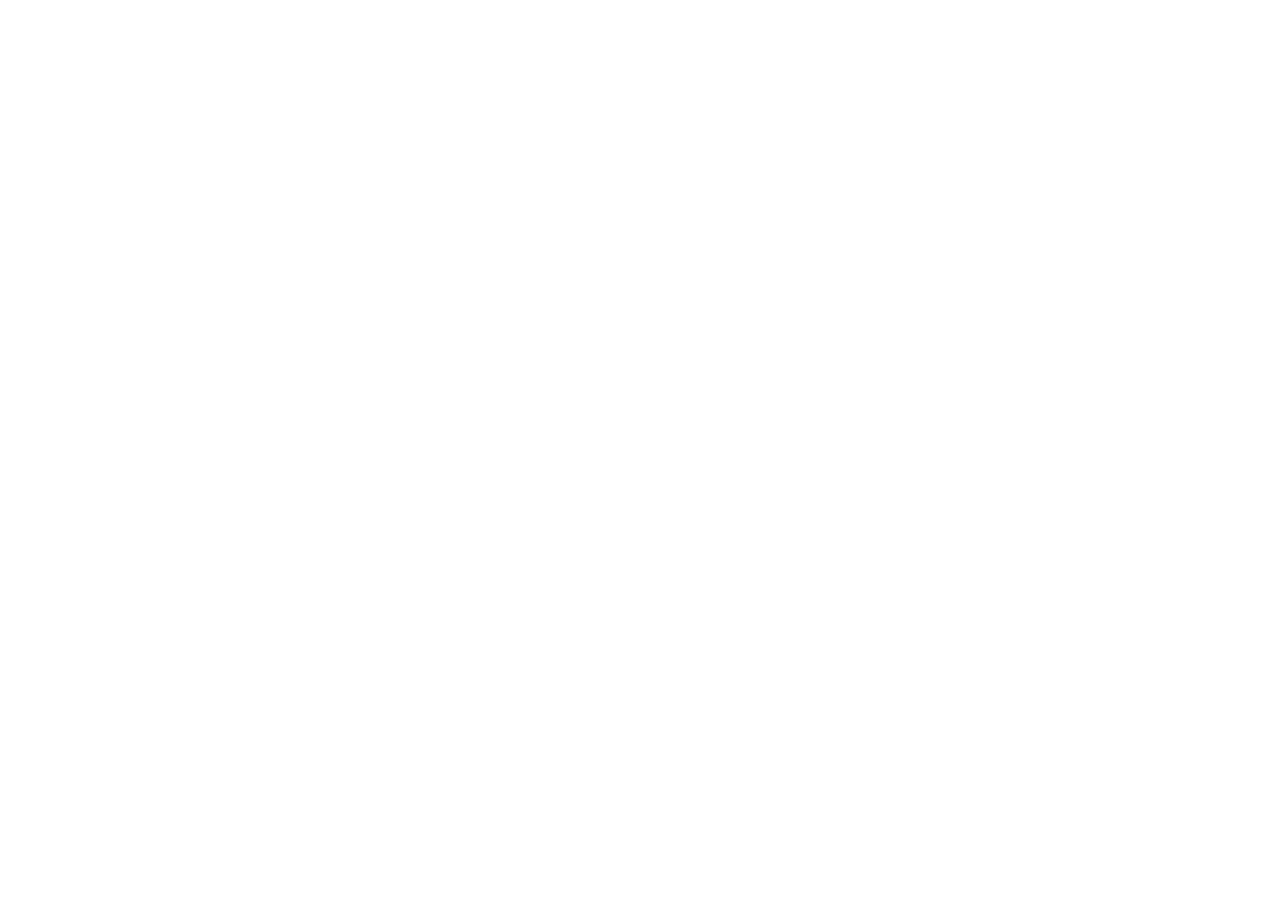
==== index.html @ 9491839b "Initial commit" ====
<!doctype html>
<html lang="en">
  
	<head>

		<!-- Required meta tags -->
		<meta charset="utf-8">
		<meta name="viewport" content="width=device-width, initial-scale=1">

		<!-- Bootstrap CSS -->
		<link href="https://cdn.jsdelivr.net/npm/bootstrap@5.0.2/dist/css/bootstrap.min.css" rel="stylesheet" integrity="sha384-EVSTQN3/azprG1Anm3QDgpJLIm9Nao0Yz1ztcQTwFspd3yD65VohhpuuCOmLASjC" crossorigin="anonymous">

		<!-- Bootstrap Icons -->
		<link rel="stylesheet" href="https://cdn.jsdelivr.net/npm/bootstrap-icons@1.8.1/font/bootstrap-icons.css">

		<!-- Custom CSS -->
		<link rel="stylesheet" href="style.css">
		
		<!--Google Fonts-->
				
		<title>Home</title>

	</head>
	
	<body>

		<!-- hier legt ihr los... -->
		
		
		
		<!-- Bootstrap Bundle with Popper -->
		<script src="https://cdn.jsdelivr.net/npm/bootstrap@5.0.2/dist/js/bootstrap.bundle.min.js" integrity="sha384-MrcW6ZMFYlzcLA8Nl+NtUVF0sA7MsXsP1UyJoMp4YLEuNSfAP+JcXn/tWtIaxVXM" crossorigin="anonymous"></script>

	</body>
</html>
---- style.css ----

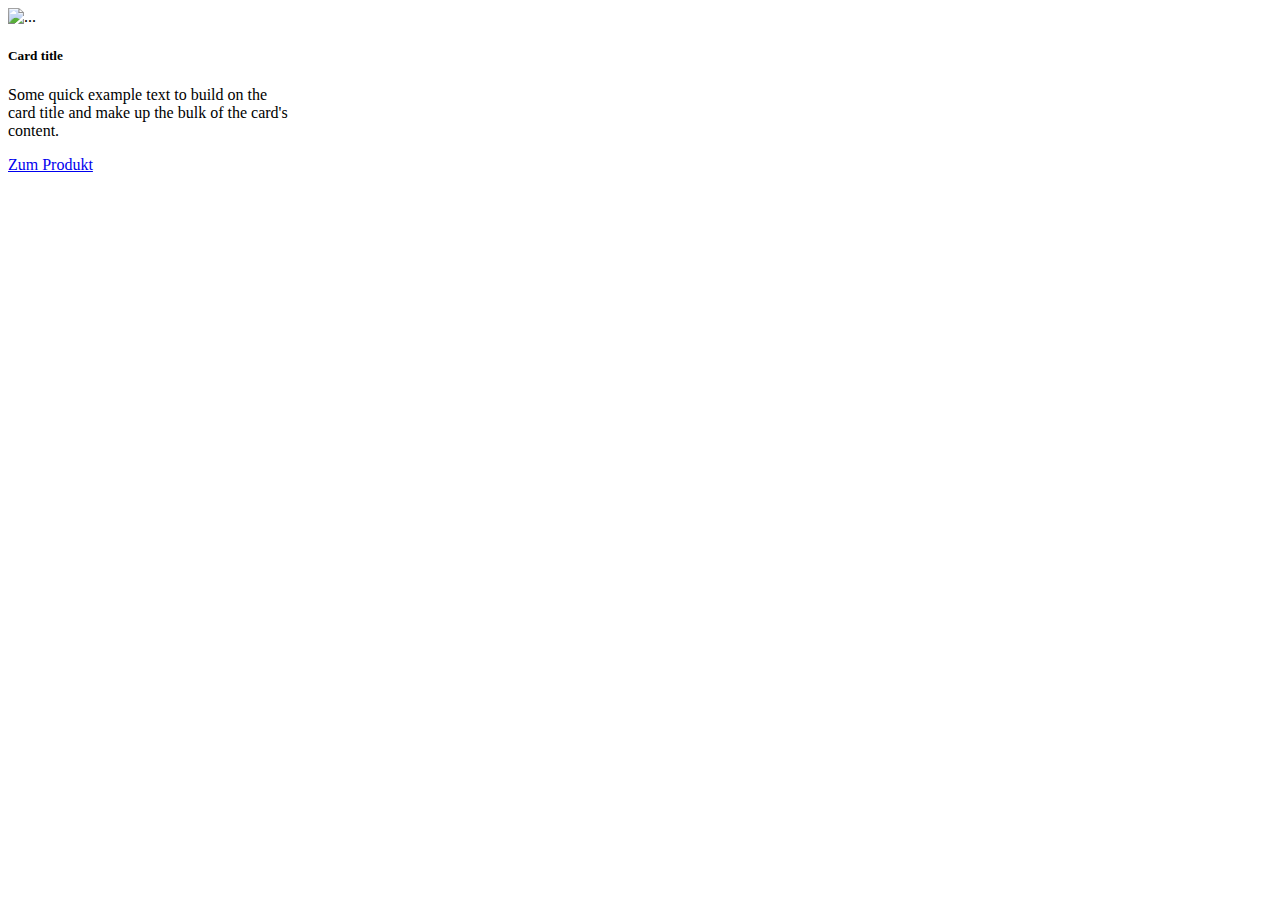
==== commit 1a709604: "Bilder" ====
--- a/index.html
+++ b/index.html
@@ -26,7 +26,14 @@
 
 		<!-- hier legt ihr los... -->
 		
-		
+		<div class="card" style="width: 18rem;">
+			<img src="..." class="card-img-top" alt="...">
+			<div class="card-body">
+			  <h5 class="card-title">Card title</h5>
+			  <p class="card-text">Some quick example text to build on the card title and make up the bulk of the card's content.</p>
+			  <a href="#" class="btn btn-primary">Zum Produkt</a>
+			</div>
+		  </div>
 		
 		<!-- Bootstrap Bundle with Popper -->
 		<script src="https://cdn.jsdelivr.net/npm/bootstrap@5.0.2/dist/js/bootstrap.bundle.min.js" integrity="sha384-MrcW6ZMFYlzcLA8Nl+NtUVF0sA7MsXsP1UyJoMp4YLEuNSfAP+JcXn/tWtIaxVXM" crossorigin="anonymous"></script>
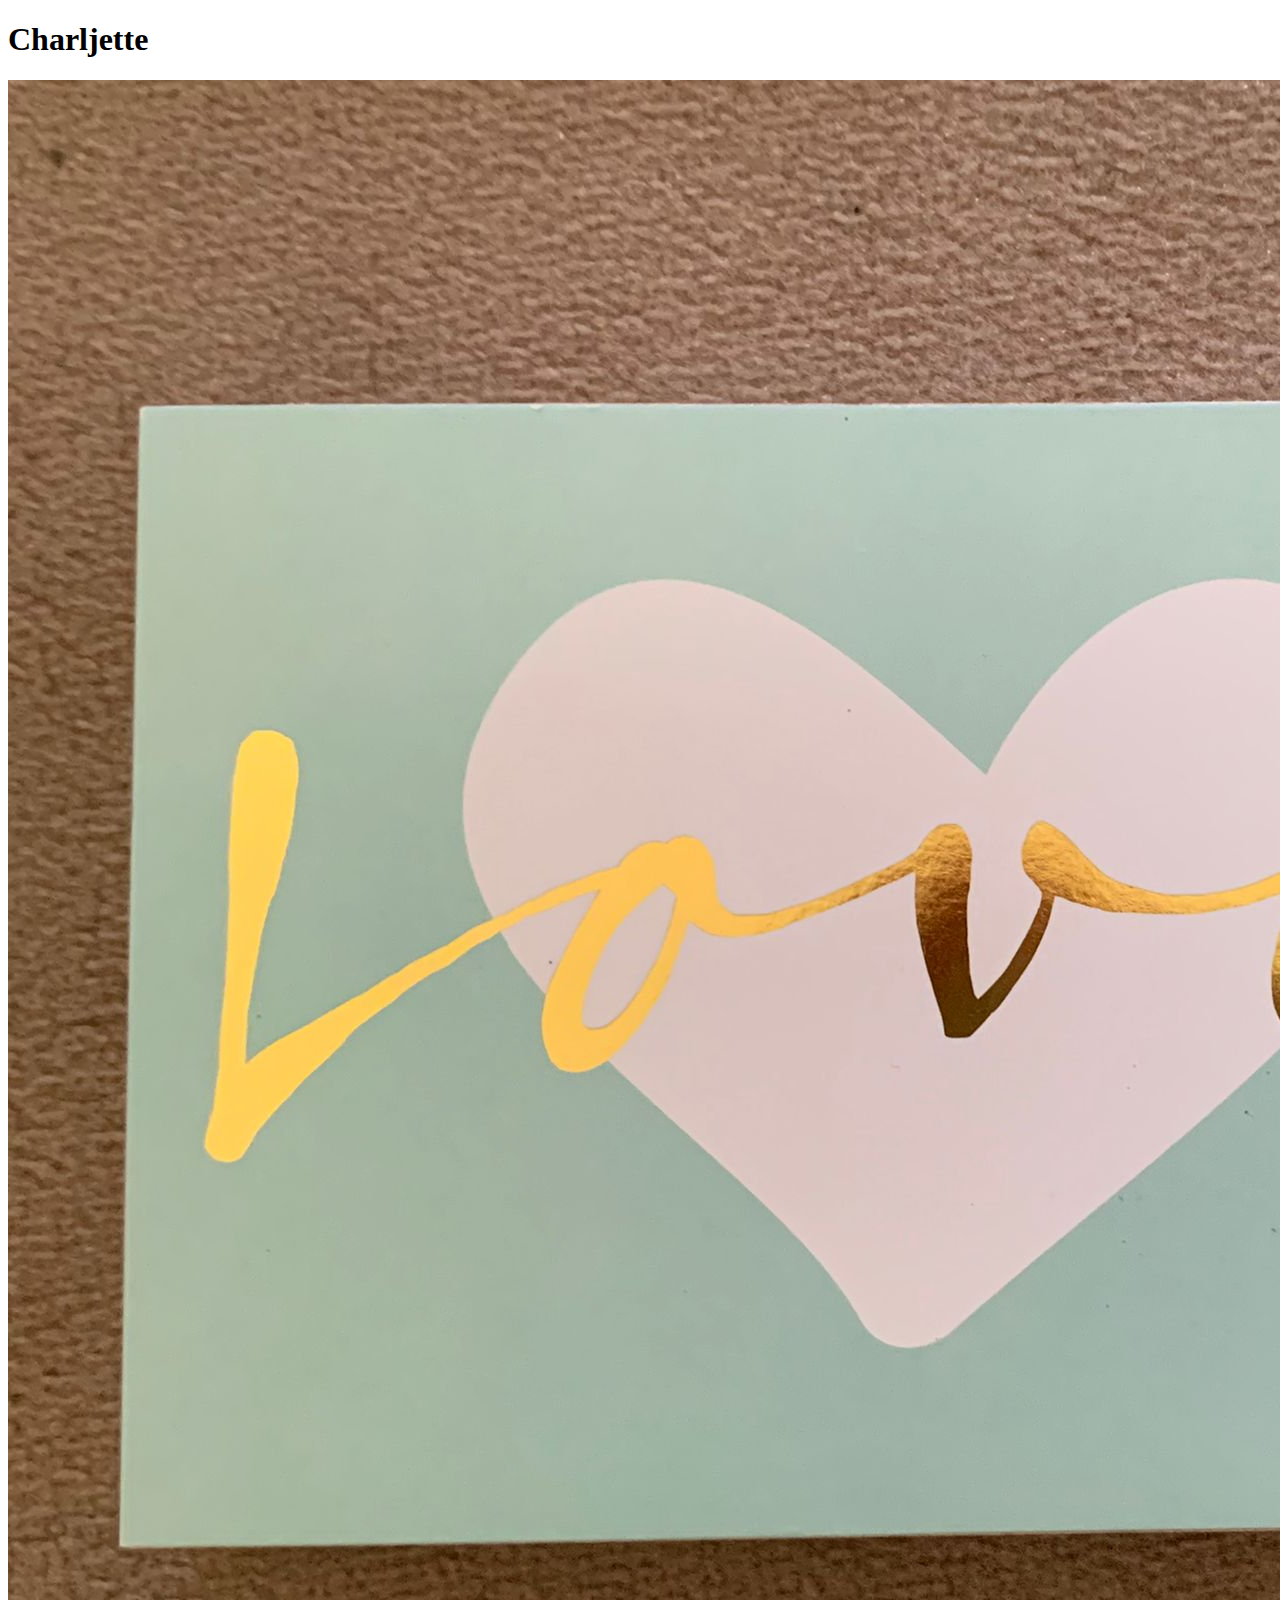
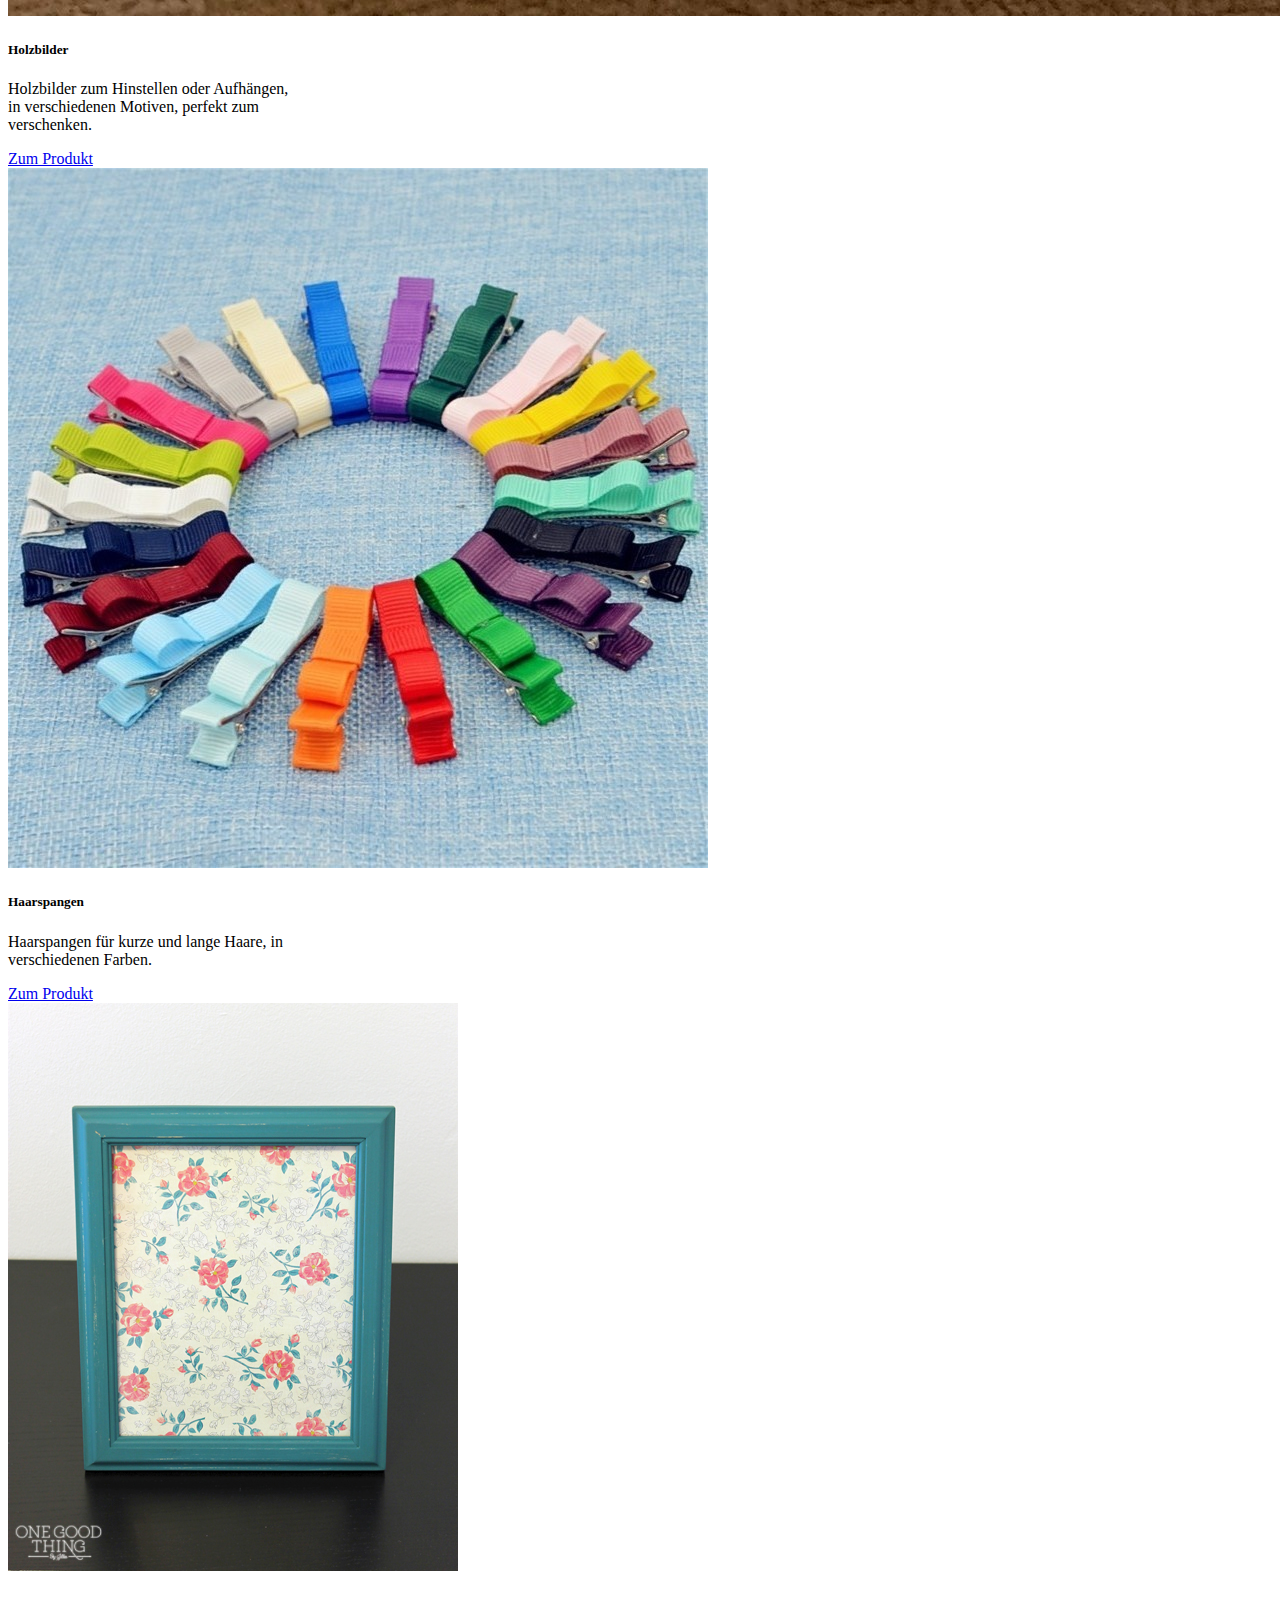
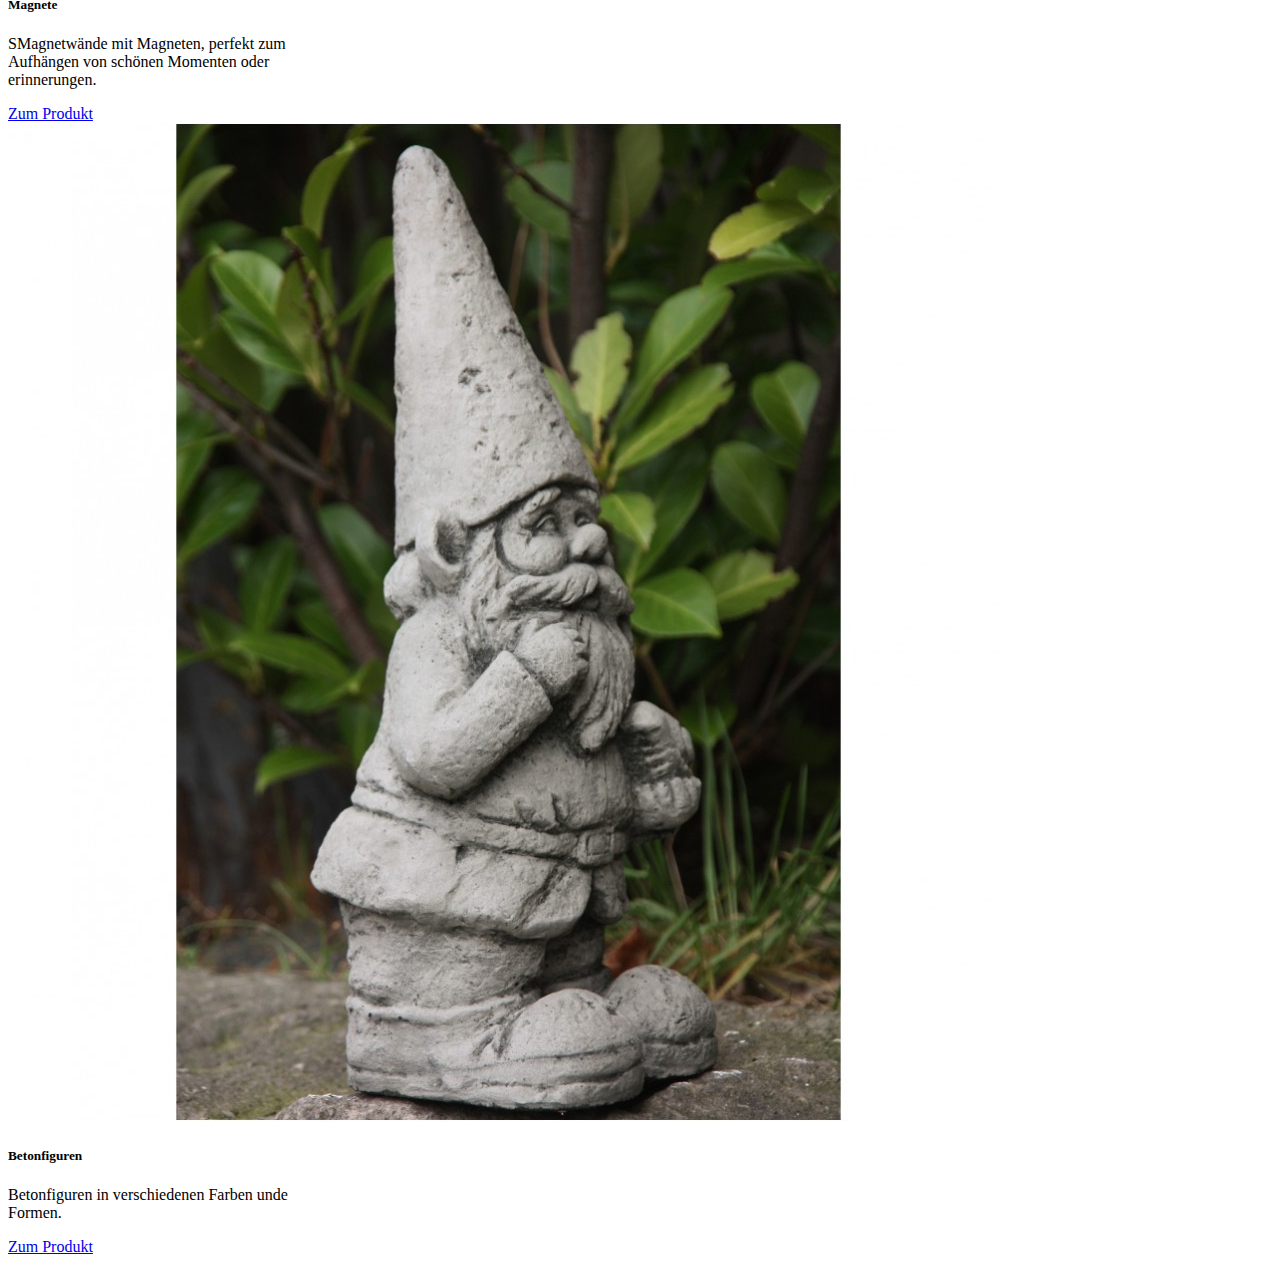
==== commit d6c02be8: "..." ====
--- a/index.html
+++ b/index.html
@@ -3,7 +3,7 @@
   
 	<head>
 
-		<!-- Required meta tags -->
+		<!-- Required metatt tags -->
 		<meta charset="utf-8">
 		<meta name="viewport" content="width=device-width, initial-scale=1">
 
@@ -17,20 +17,56 @@
 		<link rel="stylesheet" href="style.css">
 		
 		<!--Google Fonts-->
-				
-		<title>Home</title>
+		<link rel="preconnect" href="https://fonts.googleapis.com">
+        <link rel="preconnect" href="https://fonts.gstatic.com" crossorigin>
+        <link href="https://fonts.googleapis.com/css2?family=Pacifico&display=swap" rel="stylesheet">		
+		
+		<title>Charljette</title>
 
 	</head>
 	
 	<body>
 
 		<!-- hier legt ihr los... -->
-		
+		 
+        <h1>Charljette</h1>
+
+
 		<div class="card" style="width: 18rem;">
-			<img src="..." class="card-img-top" alt="...">
+			<img src="Bilder/Holzbild-vorne-Love.jpeg" class="card-img-top" alt="...">
 			<div class="card-body">
-			  <h5 class="card-title">Card title</h5>
-			  <p class="card-text">Some quick example text to build on the card title and make up the bulk of the card's content.</p>
+			  <h5 class="card-title">Holzbilder</h5>
+			  <p class="card-text">Holzbilder zum Hinstellen oder Aufhängen, in verschiedenen Motiven, perfekt zum verschenken. </p>
+			  <a href="#" class="btn btn-primary">Zum Produkt</a>
+			</div>
+		  </div>
+
+
+		  <div class="card" style="width: 18rem;">
+			<img src="Bilder/Haarspangen.jpeg" class="card-img-top" alt="...">
+			<div class="card-body">
+			  <h5 class="card-title">Haarspangen</h5>
+			  <p class="card-text">Haarspangen für kurze und lange Haare, in verschiedenen Farben. </p>
+			  <a href="#" class="btn btn-primary">Zum Produkt</a>
+			</div>
+		  </div>
+
+
+		  <div class="card" style="width: 18rem;">
+			<img src="Bilder/R.jpg" class="card-img-top" alt="...">
+			<div class="card-body">
+			  <h5 class="card-title">Magnete</h5>
+			  <p class="card-text">SMagnetwände mit Magneten, perfekt zum Aufhängen von schönen Momenten oder erinnerungen. </p>
+			  <a href="#" class="btn btn-primary">Zum Produkt</a>
+			</div>
+		  </div>
+
+
+		  <div class="card" style="width: 18rem;">
+			<img src="Bilder/zwerge-gnom-wichtel-maerchen-Zwerg____4659_1.jpg" class="card-img-top" alt="...">
+			<div class="card-body">
+			  <h5 class="card-title">Betonfiguren</h5>
+			  <p class="card-text">Betonfiguren in verschiedenen Farben unde Formen. </p>
 			  <a href="#" class="btn btn-primary">Zum Produkt</a>
 			</div>
 		  </div>
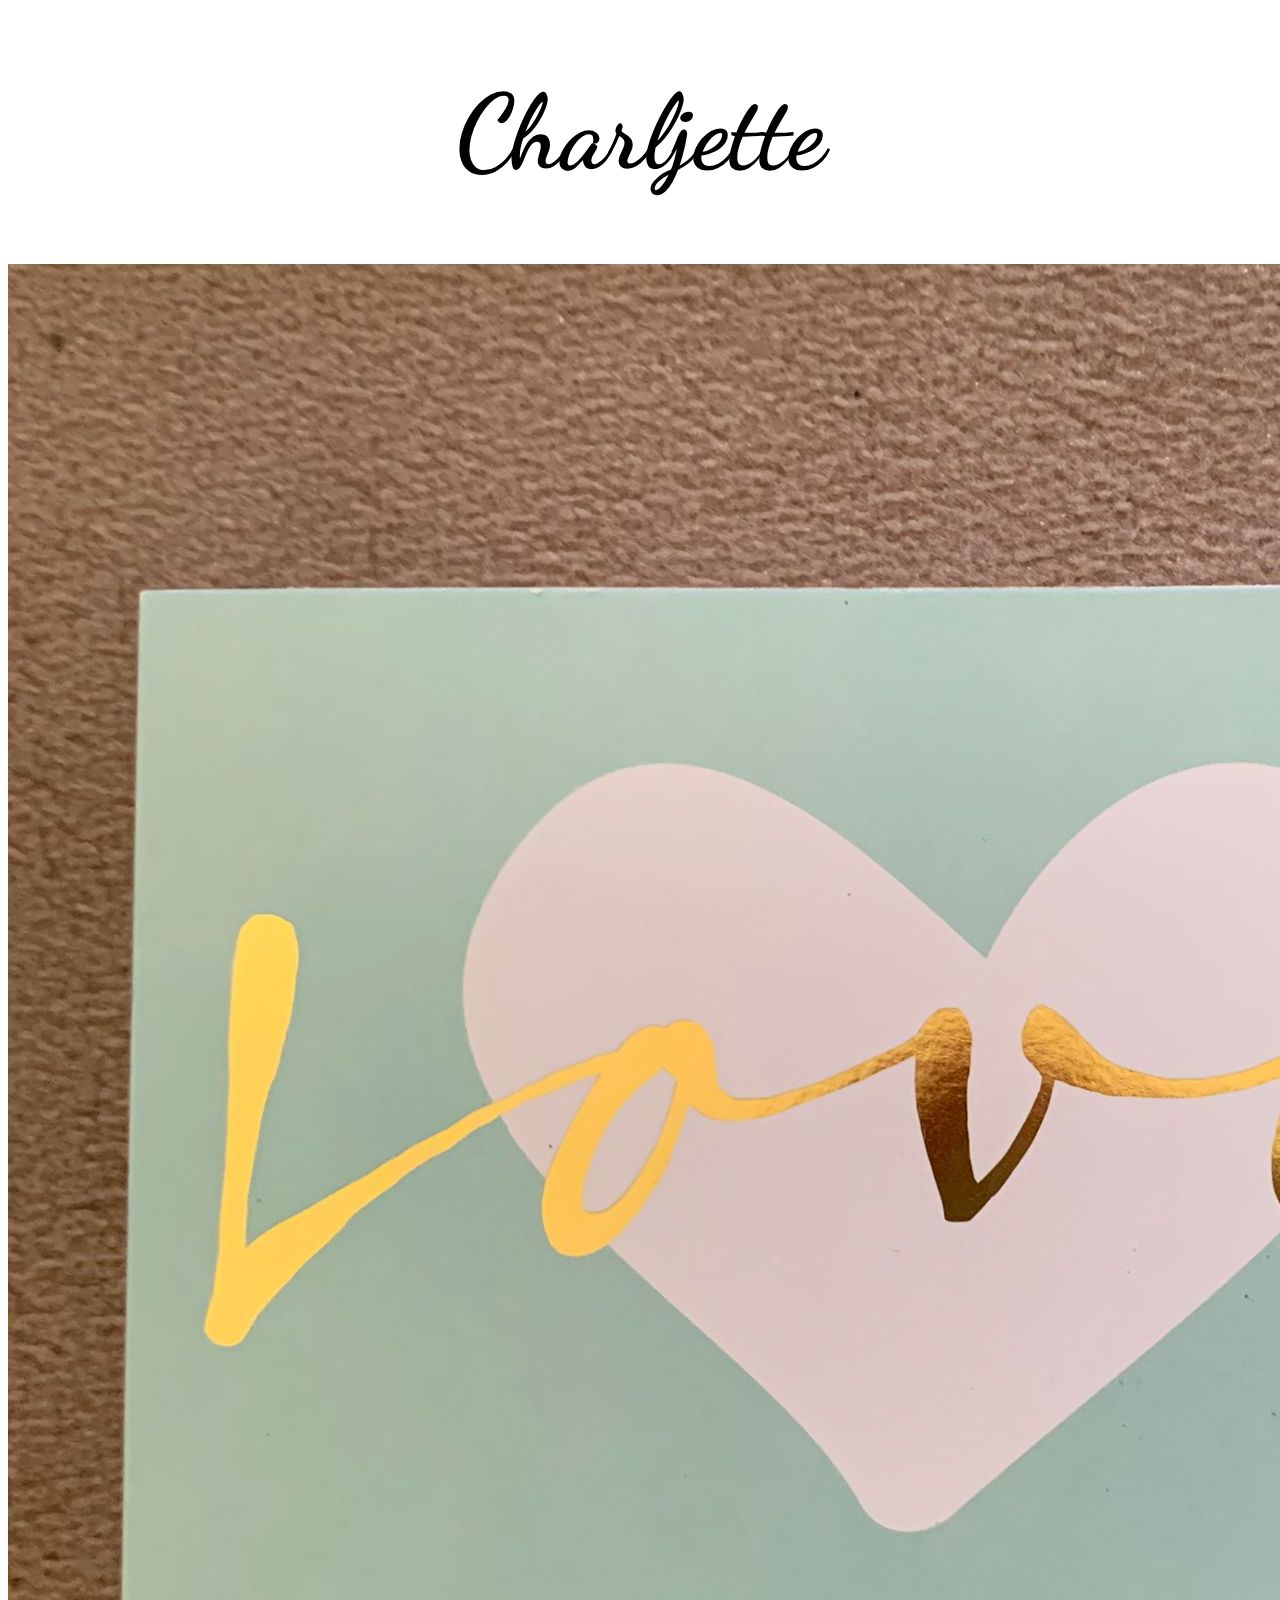
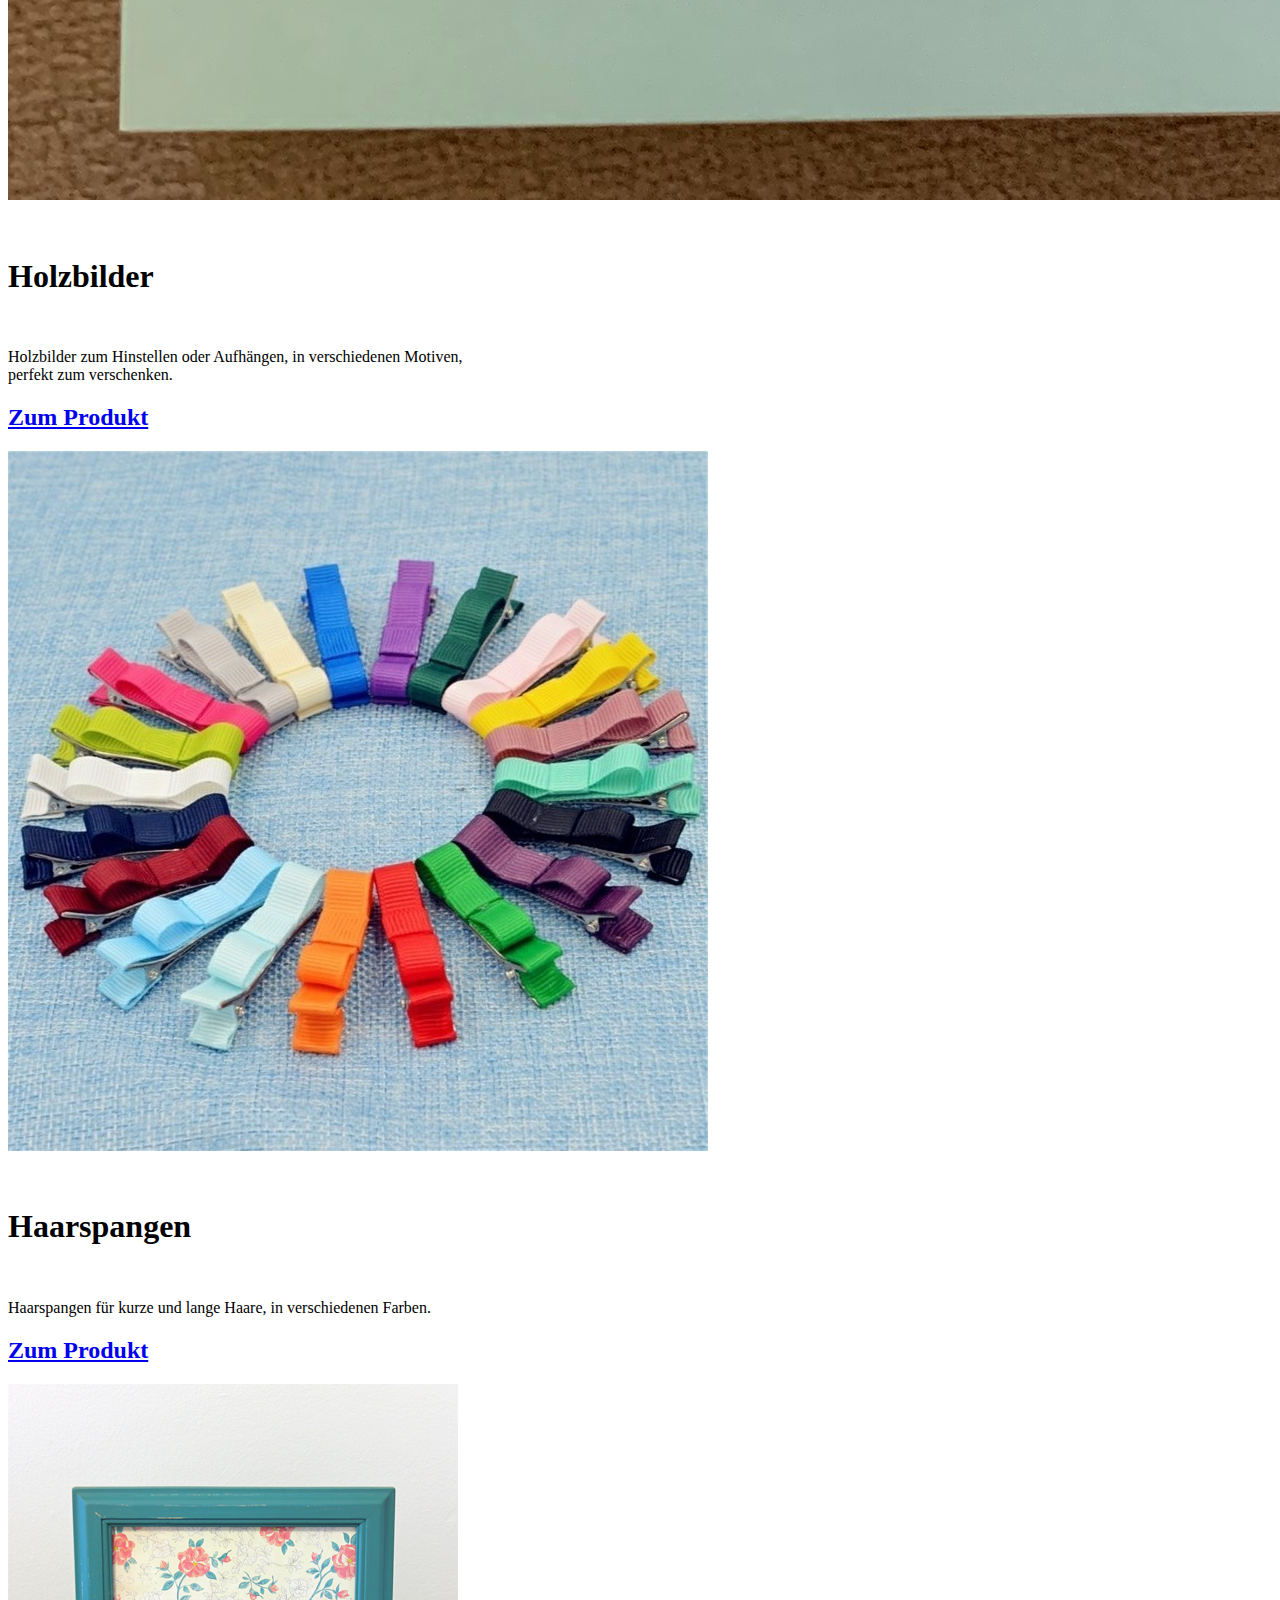
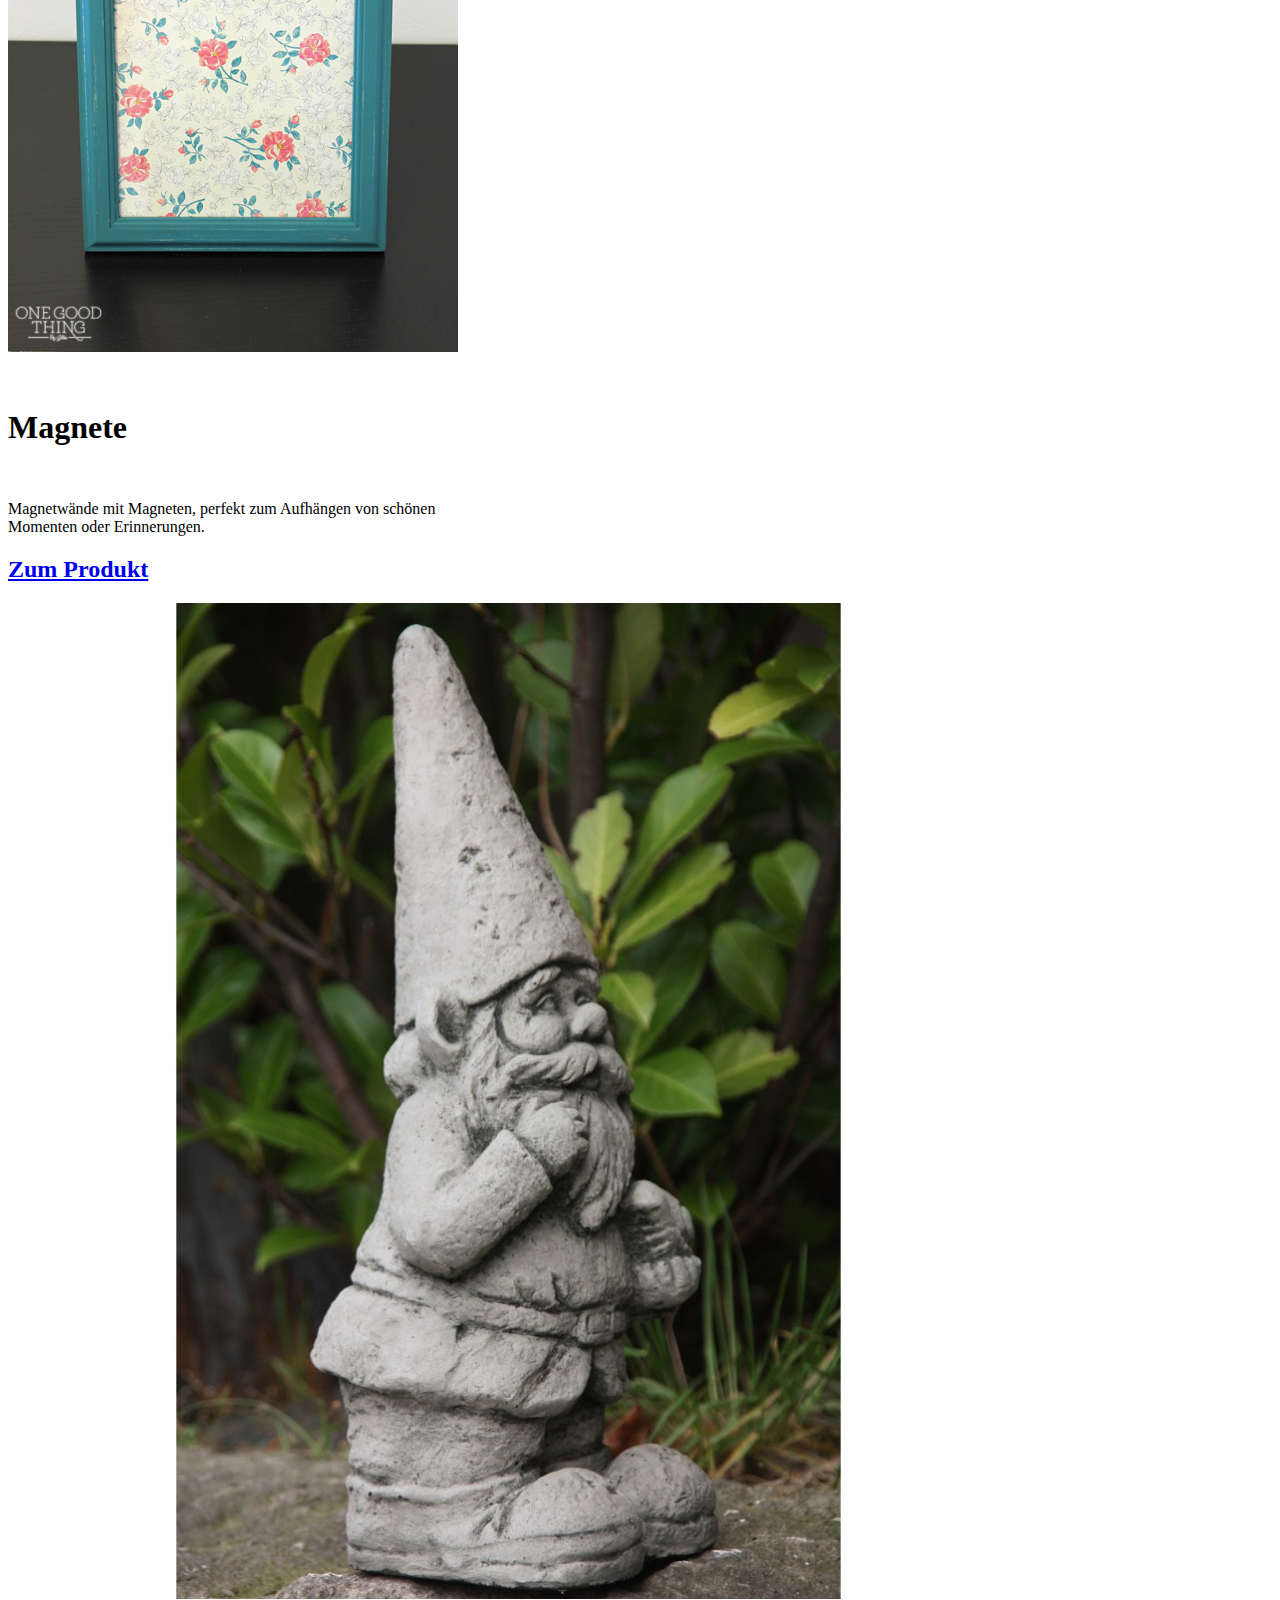
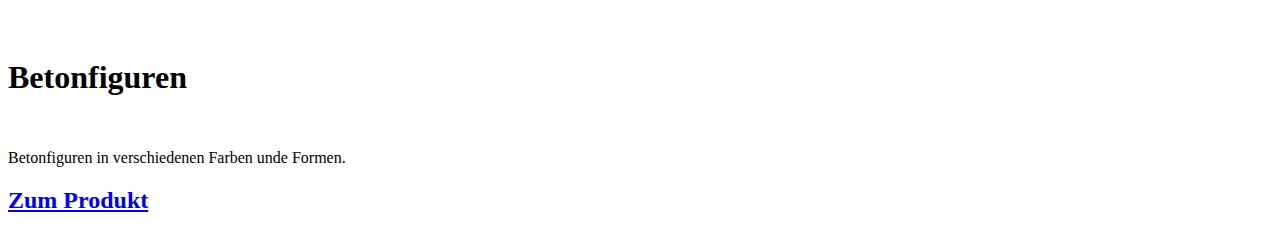
==== commit dfd66251: "..." ====
--- a/index.html
+++ b/index.html
@@ -2,7 +2,7 @@
 <html lang="en">
   
 	<head>
-
+ 
 		<!-- Required metatt tags -->
 		<meta charset="utf-8">
 		<meta name="viewport" content="width=device-width, initial-scale=1">
@@ -21,6 +21,11 @@
         <link rel="preconnect" href="https://fonts.gstatic.com" crossorigin>
         <link href="https://fonts.googleapis.com/css2?family=Pacifico&display=swap" rel="stylesheet">		
 		
+
+		<link rel="preconnect" href="https://fonts.googleapis.com">
+        <link rel="preconnect" href="https://fonts.gstatic.com" crossorigin>
+        <link href="https://fonts.googleapis.com/css2?family=Dancing+Script:wght@600&family=Pacifico&display=swap" rel="stylesheet">
+
 		<title>Charljette</title>
 
 	</head>
@@ -32,47 +37,63 @@
         <h1>Charljette</h1>
 
 
-		<div class="card" style="width: 18rem;">
-			<img src="Bilder/Holzbild-vorne-Love.jpeg" class="card-img-top" alt="...">
+
+       <p>	
+		  <div class="card" style="width: 30rem;">
+			<img src="Bilder/Holzbild-vorne-Love.jpeg"  class="card-img-top" alt="...">
 			<div class="card-body">
 			  <h5 class="card-title">Holzbilder</h5>
 			  <p class="card-text">Holzbilder zum Hinstellen oder Aufhängen, in verschiedenen Motiven, perfekt zum verschenken. </p>
-			  <a href="#" class="btn btn-primary">Zum Produkt</a>
+			 <h2><a href="unterseite-Holzbilder.html">Zum Produkt</a></h2></a>
 			</div>
 		  </div>
+        </p>
 
-
-		  <div class="card" style="width: 18rem;">
+	
+        <p>
+	       <div class="card" style="width: 30rem;">
 			<img src="Bilder/Haarspangen.jpeg" class="card-img-top" alt="...">
 			<div class="card-body">
 			  <h5 class="card-title">Haarspangen</h5>
-			  <p class="card-text">Haarspangen für kurze und lange Haare, in verschiedenen Farben. </p>
-			  <a href="#" class="btn btn-primary">Zum Produkt</a>
+			  <p class="card-text">Haarspangen für kurze und lange Haare, in verschiedenen Farben.</p>
+			  <h2><a href="unterseite-Haarspangen.html">Zum Produkt</a></h2></a>
 			</div>
 		  </div>
+		</p>
+		 
 
 
-		  <div class="card" style="width: 18rem;">
+		<p>
+			<div class="card" style="width: 30rem;">
 			<img src="Bilder/R.jpg" class="card-img-top" alt="...">
 			<div class="card-body">
 			  <h5 class="card-title">Magnete</h5>
-			  <p class="card-text">SMagnetwände mit Magneten, perfekt zum Aufhängen von schönen Momenten oder erinnerungen. </p>
-			  <a href="#" class="btn btn-primary">Zum Produkt</a>
+			  <p class="card-text">Magnetwände mit Magneten, perfekt zum Aufhängen von schönen Momenten oder Erinnerungen. </p>
+			  <h2><a href="unterseite-Magnete.html">Zum Produkt</a></h2></a>
 			</div>
 		  </div>
+		</p>
+		  
 
 
-		  <div class="card" style="width: 18rem;">
+		<p>
+		   <div class="card" style="width: 30rem;">
 			<img src="Bilder/zwerge-gnom-wichtel-maerchen-Zwerg____4659_1.jpg" class="card-img-top" alt="...">
 			<div class="card-body">
 			  <h5 class="card-title">Betonfiguren</h5>
 			  <p class="card-text">Betonfiguren in verschiedenen Farben unde Formen. </p>
-			  <a href="#" class="btn btn-primary">Zum Produkt</a>
+			  <h2><a href="unterseite-Betonfiguren.html">Zum Produkt</a></h2></a>
 			</div>
 		  </div>
+		</p>
+		 
+
 		
 		<!-- Bootstrap Bundle with Popper -->
 		<script src="https://cdn.jsdelivr.net/npm/bootstrap@5.0.2/dist/js/bootstrap.bundle.min.js" integrity="sha384-MrcW6ZMFYlzcLA8Nl+NtUVF0sA7MsXsP1UyJoMp4YLEuNSfAP+JcXn/tWtIaxVXM" crossorigin="anonymous"></script>
 
+
+
+
 	</body>
 </html>
--- a/style.css
+++ b/style.css
@@ -1 +1,10 @@
+h1 {
+    font-family: Dancing script ;
+    text-align: center;
+    font-size: 13ch;
+}
 
+
+h5 {
+    font-size: xx-large;
+}